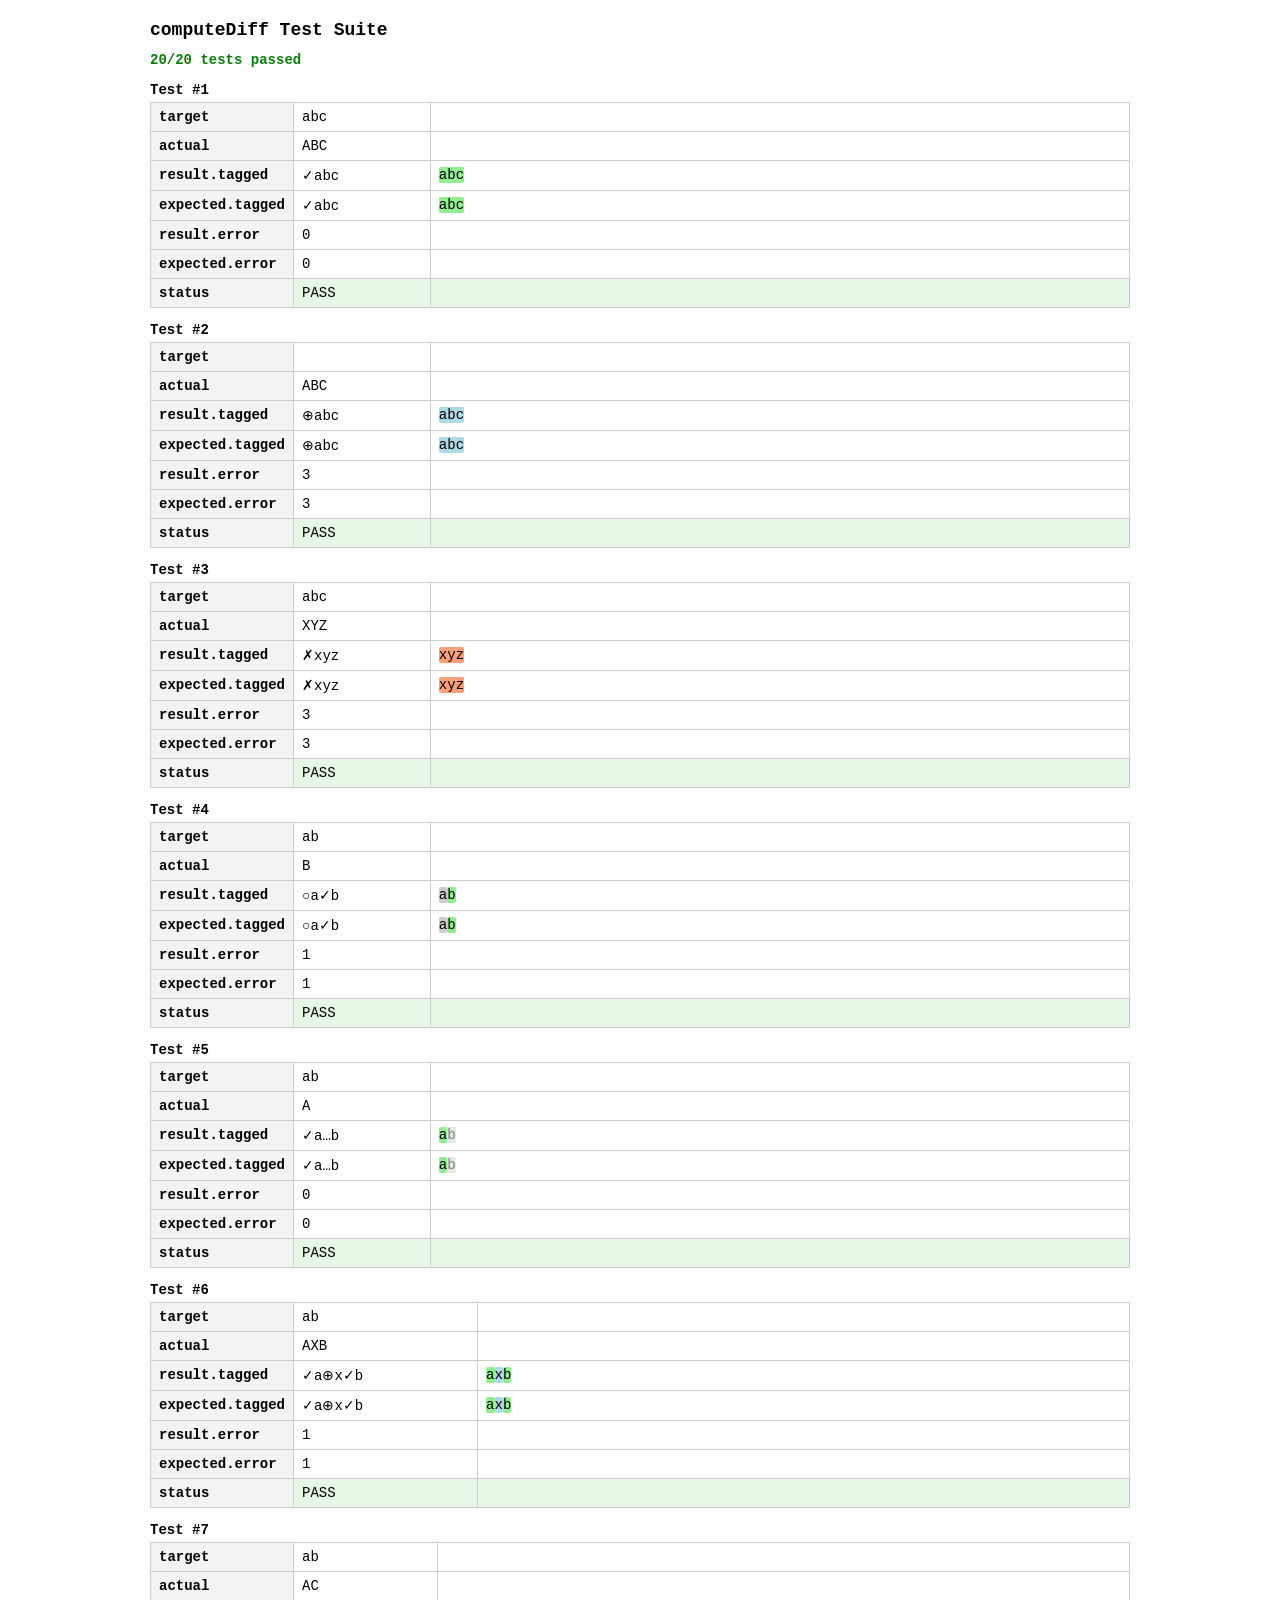
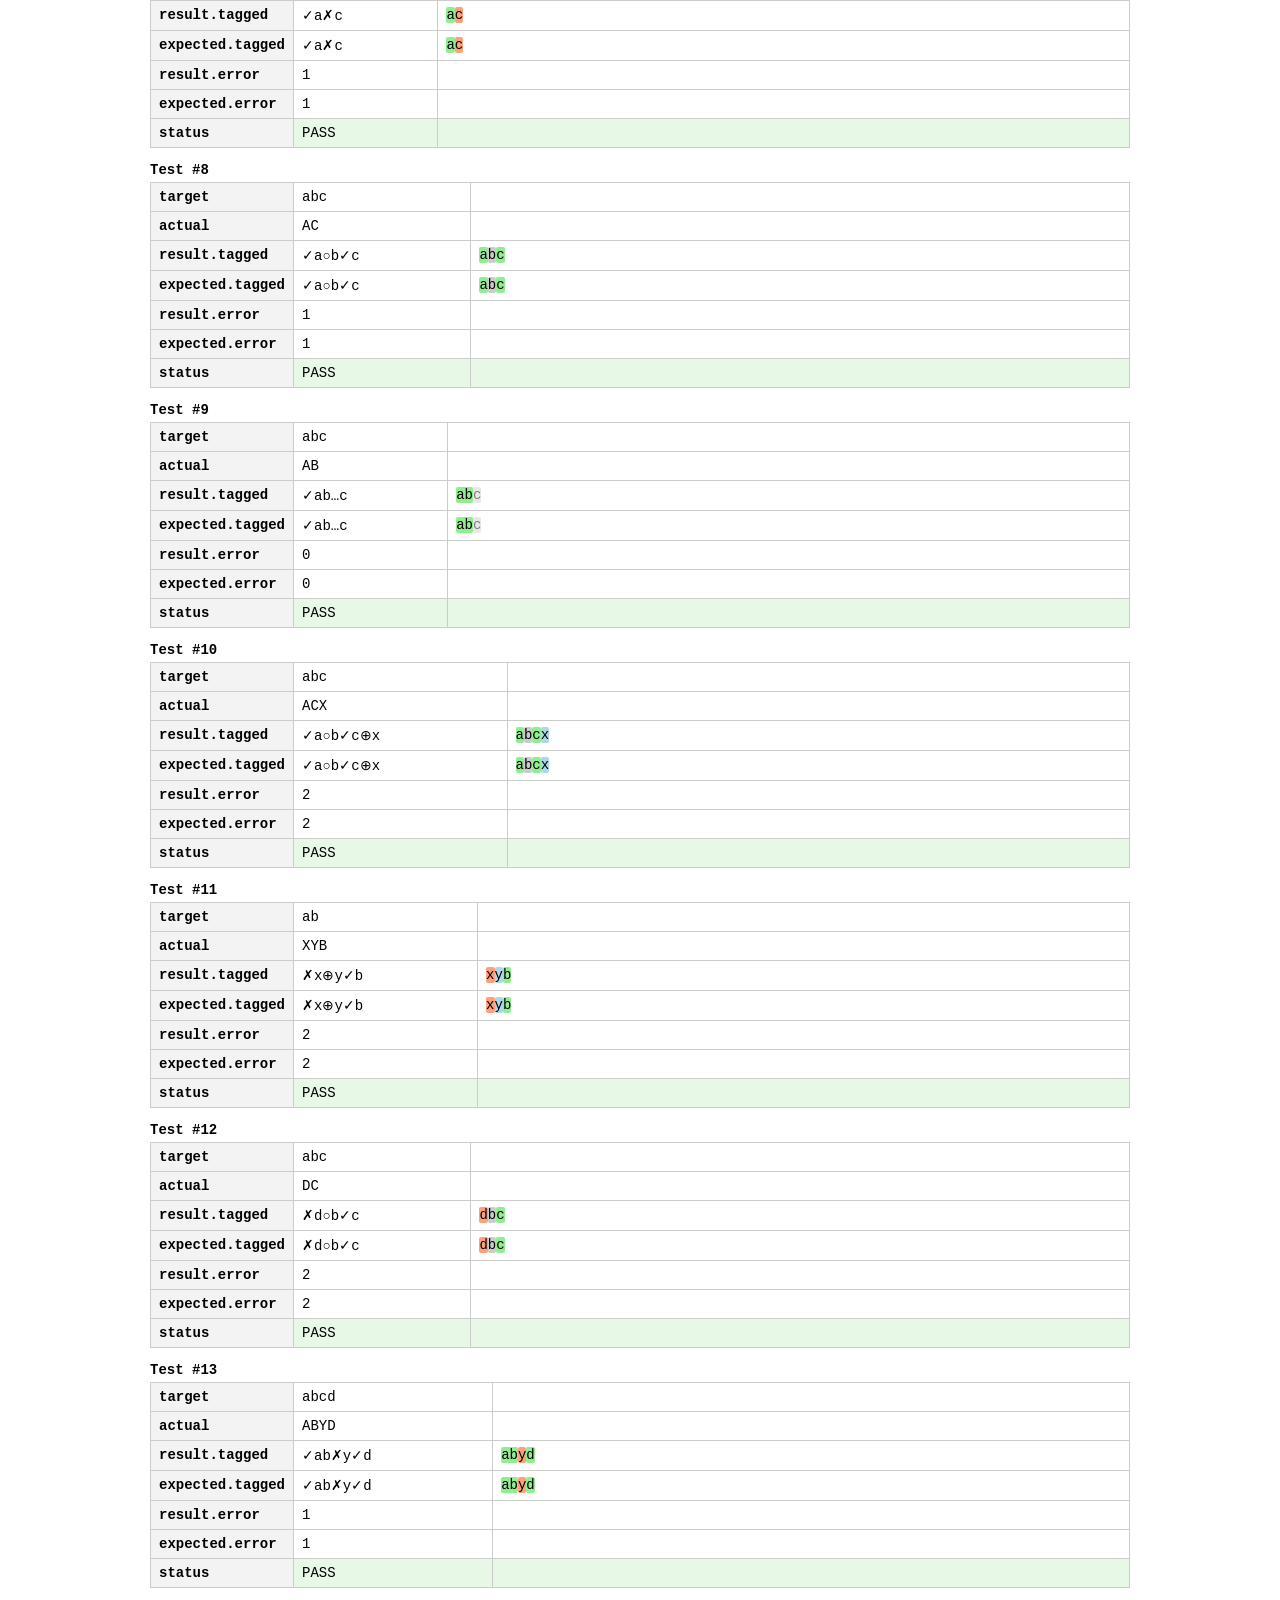
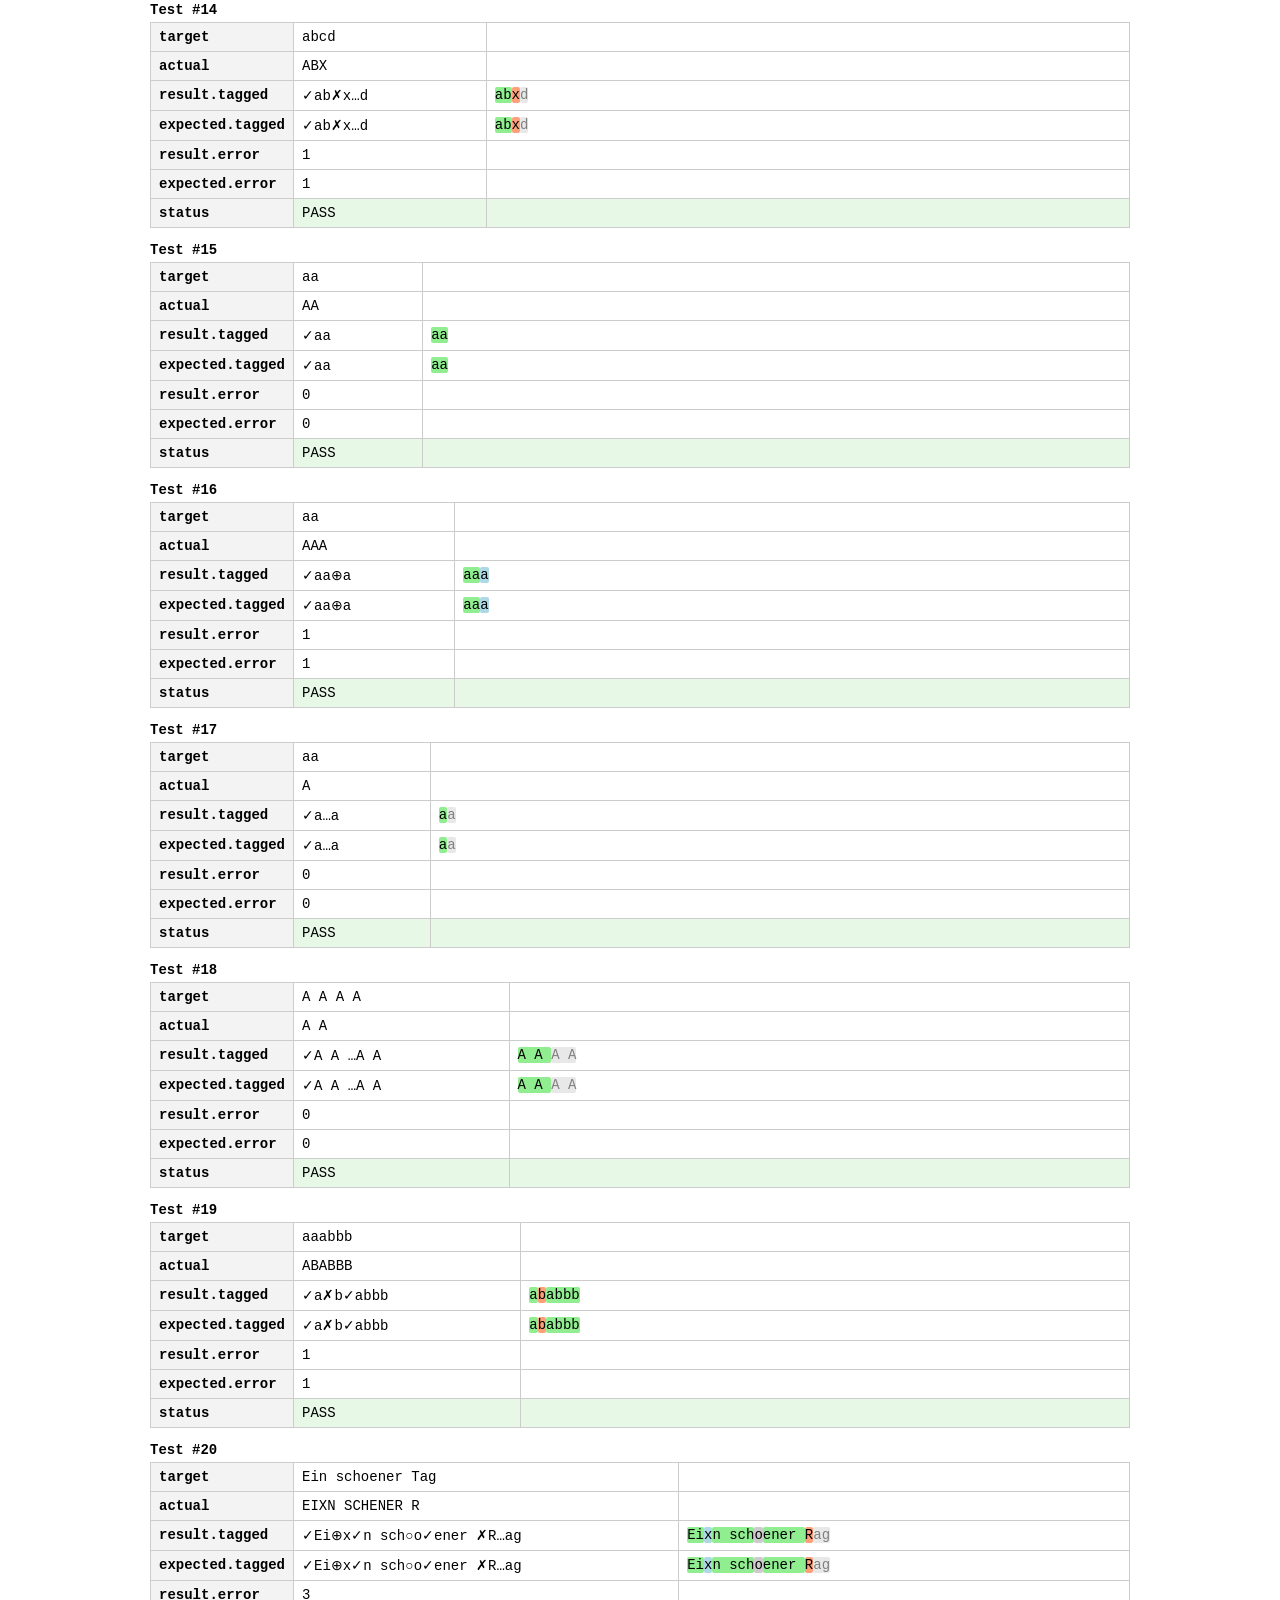
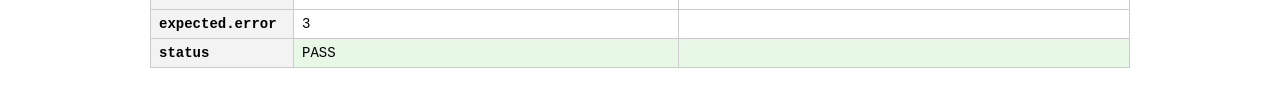
==== test_diff.html @ 58748673 "Initial implementation" ====
<!DOCTYPE html>
<html lang="en">

<head>
    <meta charset="UTF-8">
    <title>computeDiff Test Suite</title>
    <style>
        body {
            font-family: monospace;
            font-size: 14px;
            max-width: 980px;
            margin: 20px auto;
            padding: 0 12px;
        }

        h1 {
            font-size: 18px;
            margin-bottom: 12px;
        }

        #summary {
            font-weight: bold;
            margin-bottom: 14px;
        }

        .test-card {
            margin-bottom: 14px;
        }

        .test-title {
            font-weight: bold;
            margin: 0 0 4px;
        }

        .test-table {
            border-collapse: collapse;
            width: 100%;
        }

        .test-table td {
            border: 1px solid #ccc;
            padding: 6px 8px;
            vertical-align: top;
            text-align: left;
        }

        .test-table td:nth-child(2),
        .test-table td:nth-child(3) {
            font-family: "Courier New", Courier, monospace;
            font-variant-ligatures: none;
        }

        .k {
            width: 110px;
            background: #f3f3f3;
            font-weight: bold;
        }

        .test-table tr.pass {
            background: #e7f8e7;
        }

        .test-table tr.fail {
            background: #fdeaea;
        }

        .mono {
            white-space: pre-wrap;
            word-break: break-word;
        }

        .render-cell {
            min-width: 260px;
            white-space: pre;
        }

        .✓ {
            color: black;
            background: lightgreen;
            border-radius: 2px;
        }

        .⊕ {
            color: black;
            background: lightblue;
            border-radius: 2px;
        }

        .✗ {
            color: black;
            background: lightsalmon;
            border-radius: 2px;
        }

        .○ {
            color: black;
            background: #ccc;
            border-radius: 2px;
        }

        .… {
            color: gray;
            background: #e8e8e8;
            border-radius: 2px;
        }
    </style>
</head>

<body>
    <h1>computeDiff Test Suite</h1>
    <div id="summary"></div>
    <div id="results"></div>

    <script src="render.js"></script>
    <script src="diff.js"></script>
    <script>
        const tests = [

            // Single-marker focused
            { target: 'abc', actual: 'ABC', expected: '✓abc', expected_error: 0 },
            { target: '', actual: 'ABC', expected: '⊕abc', expected_error: 3 },
            { target: 'abc', actual: 'XYZ', expected: '✗xyz', expected_error: 3 },
            { target: 'ab', actual: 'B', expected: '○a✓b', expected_error: 1 },
            { target: 'ab', actual: 'A', expected: '✓a…b', expected_error: 0 },

            // Pair / triple combinations
            { target: 'ab', actual: 'AXB', expected: '✓a⊕x✓b', expected_error: 1 },
            { target: 'ab', actual: 'AC', expected: '✓a✗c', expected_error: 1 },
            { target: 'abc', actual: 'AC', expected: '✓a○b✓c', expected_error: 1 },
            { target: 'abc', actual: 'AB', expected: '✓ab…c', expected_error: 0 },
            { target: 'abc', actual: 'ACX', expected: '✓a○b✓c⊕x', expected_error: 2 },
            { target: 'ab', actual: 'XYB', expected: '✗x⊕y✓b', expected_error: 2 },
            { target: 'abc', actual: 'DC', expected: '✗d○b✓c', expected_error: 2 },
            { target: 'abcd', actual: 'ABYD', expected: '✓ab✗y✓d', expected_error: 1 },
            { target: 'abcd', actual: 'ABX', expected: '✓ab✗x…d', expected_error: 1 },

            // Original short-form example
            { target: 'aa', actual: 'AA', expected: '✓aa', expected_error: 0 },
            { target: 'aa', actual: 'AAA', expected: '✓aa⊕a', expected_error: 1 },
            { target: 'aa', actual: 'A', expected: '✓a…a', expected_error: 0 },
            { target: 'A A A A', actual: 'A A ', expected: '✓A A …A A', expected_error: 0 },
            { target: 'aaabbb', actual: 'ABABBB', expected: '✓a✗b✓abbb', expected_error: 1 },
            // Original long-form example
            {
                target: 'Ein schoener Tag',
                actual: 'EIXN SCHENER R',
                expected: '✓Ei⊕x✓n sch○o✓ener ✗R…ag',
                expected_error: 3
            }
        ];

        function runTests() {
            const results = document.getElementById('results');
            const summary = document.getElementById('summary');

            let passCount = 0;

            tests.forEach((t, idx) => {
                const received = computeDiff(t.target, t.actual);
                const ok = received.tagged === t.expected && received.error === t.expected_error;
                if (ok) passCount++;

                const card = document.createElement('section');
                card.className = 'test-card';
                const resultRenderId = 'result-render-' + idx;
                const expectedRenderId = 'expected-render-' + idx;
                card.innerHTML = [
                    '<div class="test-title">Test #' + (idx + 1) + '</div>',
                    '<table class="test-table">',
                    '  <tr><td class="k">target</td><td class="mono">' + escapeHtml(t.target) + '</td><td></td></tr>',
                    '  <tr><td class="k">actual</td><td class="mono">' + escapeHtml(t.actual) + '</td><td></td></tr>',
                    '  <tr><td class="k">result.tagged</td><td class="mono">' + escapeHtml(received.tagged) + '</td><td class="render-cell" id="' + resultRenderId + '"></td></tr>',
                    '  <tr><td class="k">expected.tagged</td><td class="mono">' + escapeHtml(t.expected) + '</td><td class="render-cell" id="' + expectedRenderId + '"></td></tr>',
                    '  <tr><td class="k">result.error</td><td class="mono">' + escapeHtml(received.error) + '</td><td></td></tr>',
                    '  <tr><td class="k">expected.error</td><td class="mono">' + escapeHtml(t.expected_error) + '</td><td></td></tr>',
                    '  <tr class="' + (ok ? 'pass' : 'fail') + '"><td class="k">status</td><td>' + (ok ? 'PASS' : 'FAIL') + '</td><td></td></tr>',
                    '</table>'
                ].join('');

                results.appendChild(card);

                renderActualFromTaggedString(received.tagged, document.getElementById(resultRenderId));
                renderActualFromTaggedString(t.expected, document.getElementById(expectedRenderId));
            });

            summary.textContent = passCount + '/' + tests.length + ' tests passed';
            summary.style.color = passCount === tests.length ? '#0a7d0a' : '#c00000';
        }

        function escapeHtml(s) {
            return String(s)
                .replace(/&/g, '&amp;')
                .replace(/</g, '&lt;')
                .replace(/>/g, '&gt;');
        }

        runTests();
    </script>
</body>

</html>
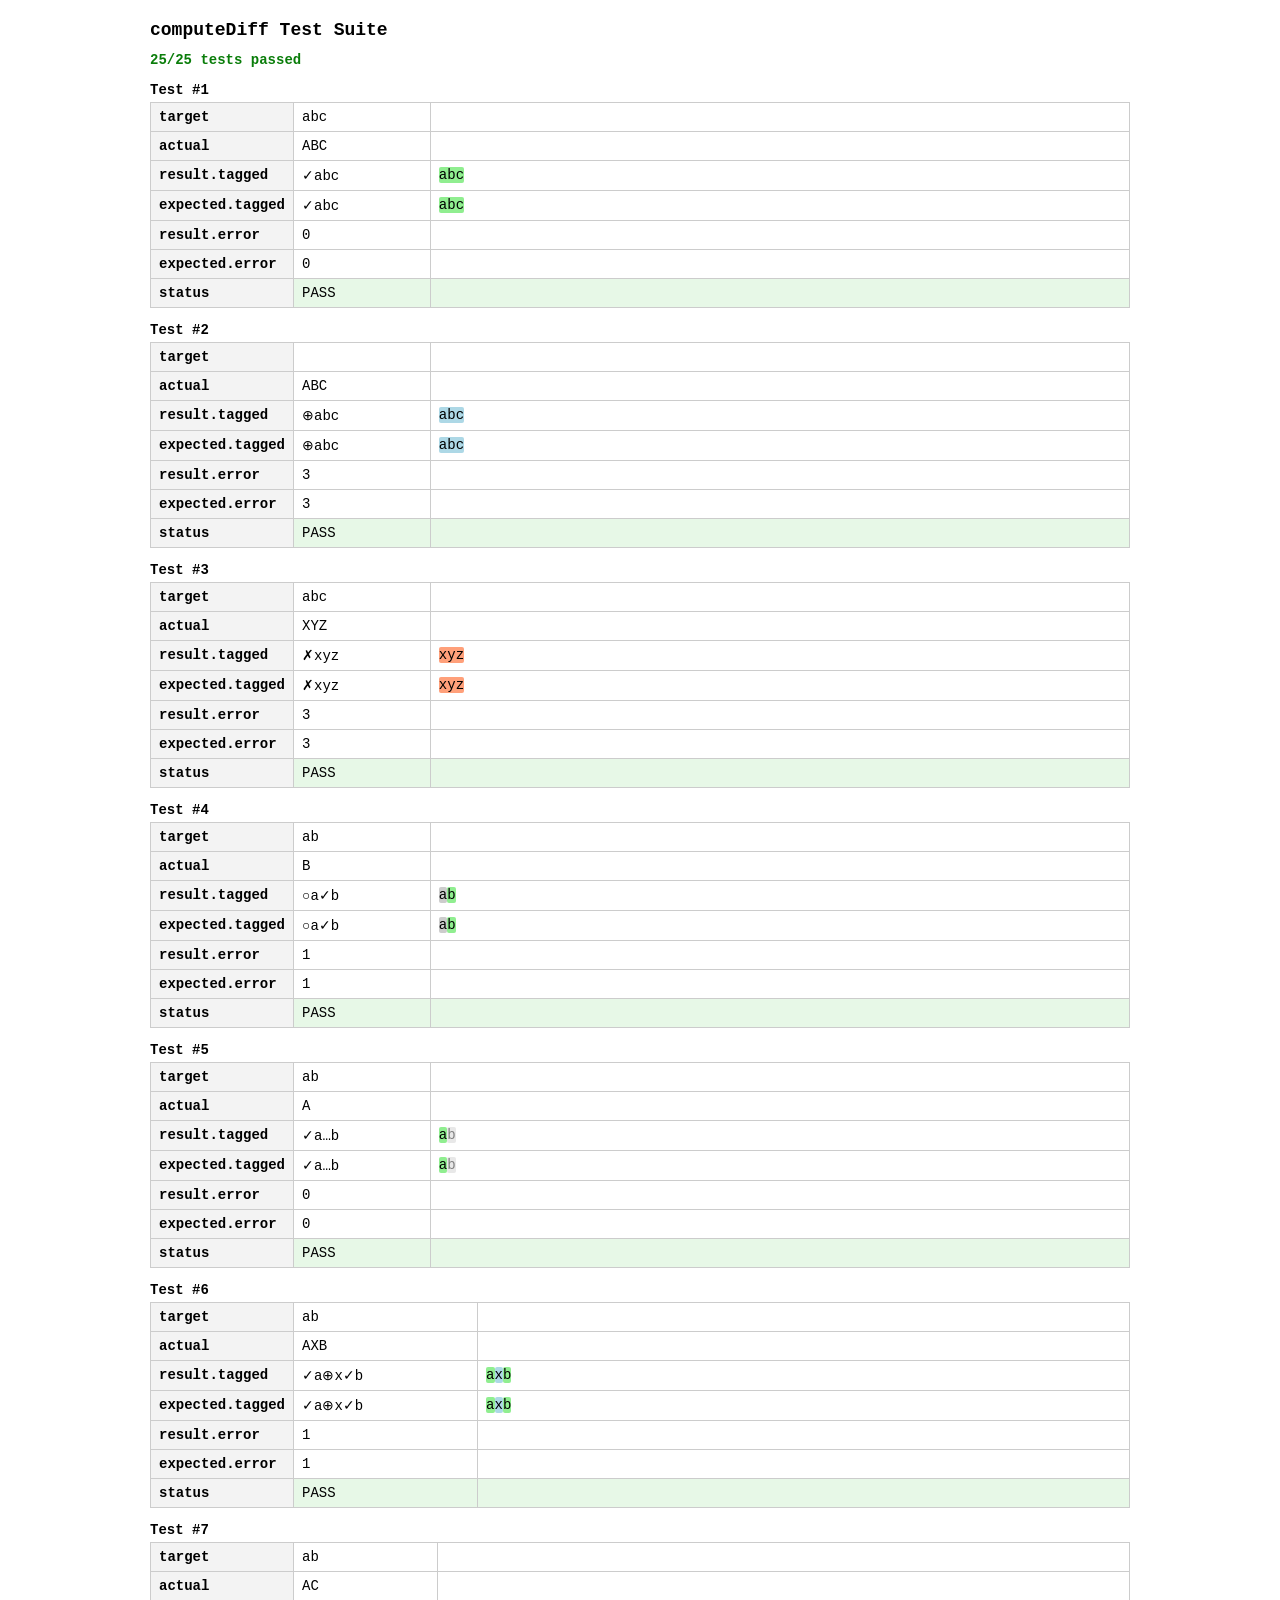
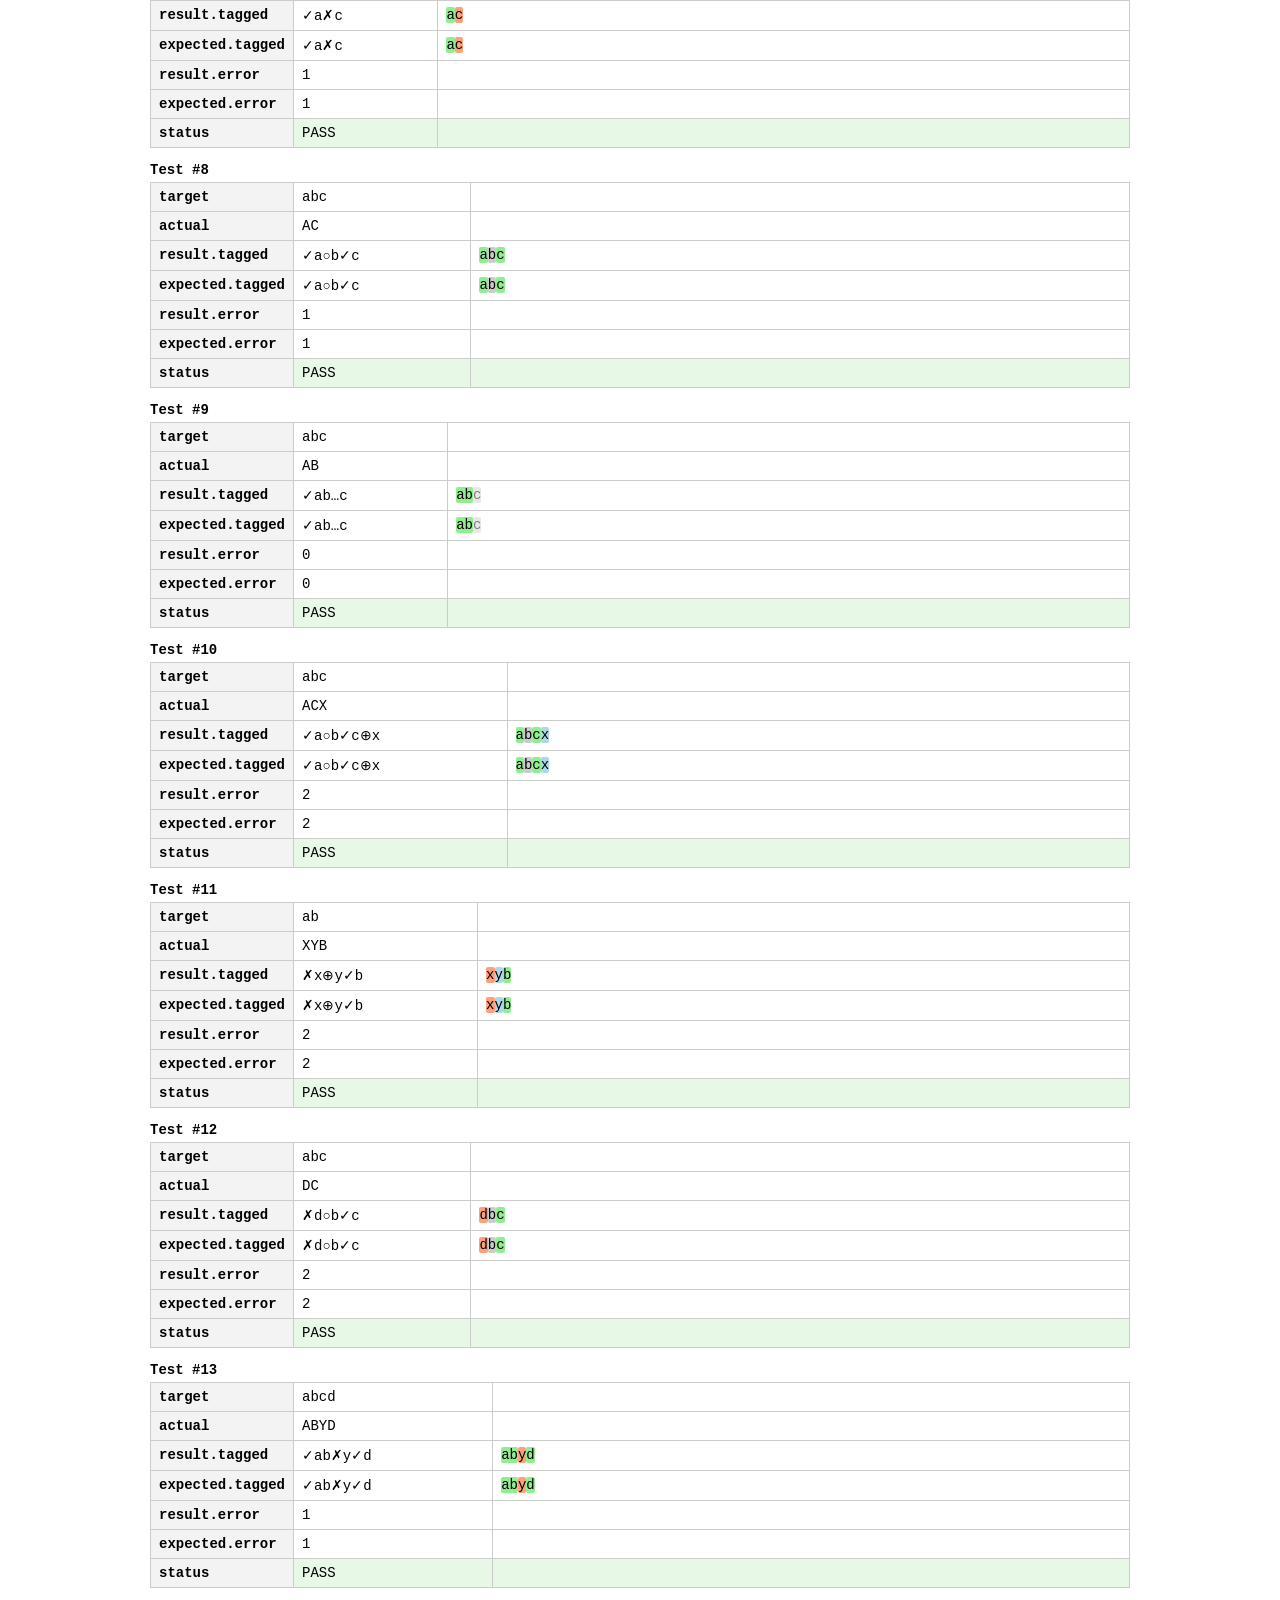
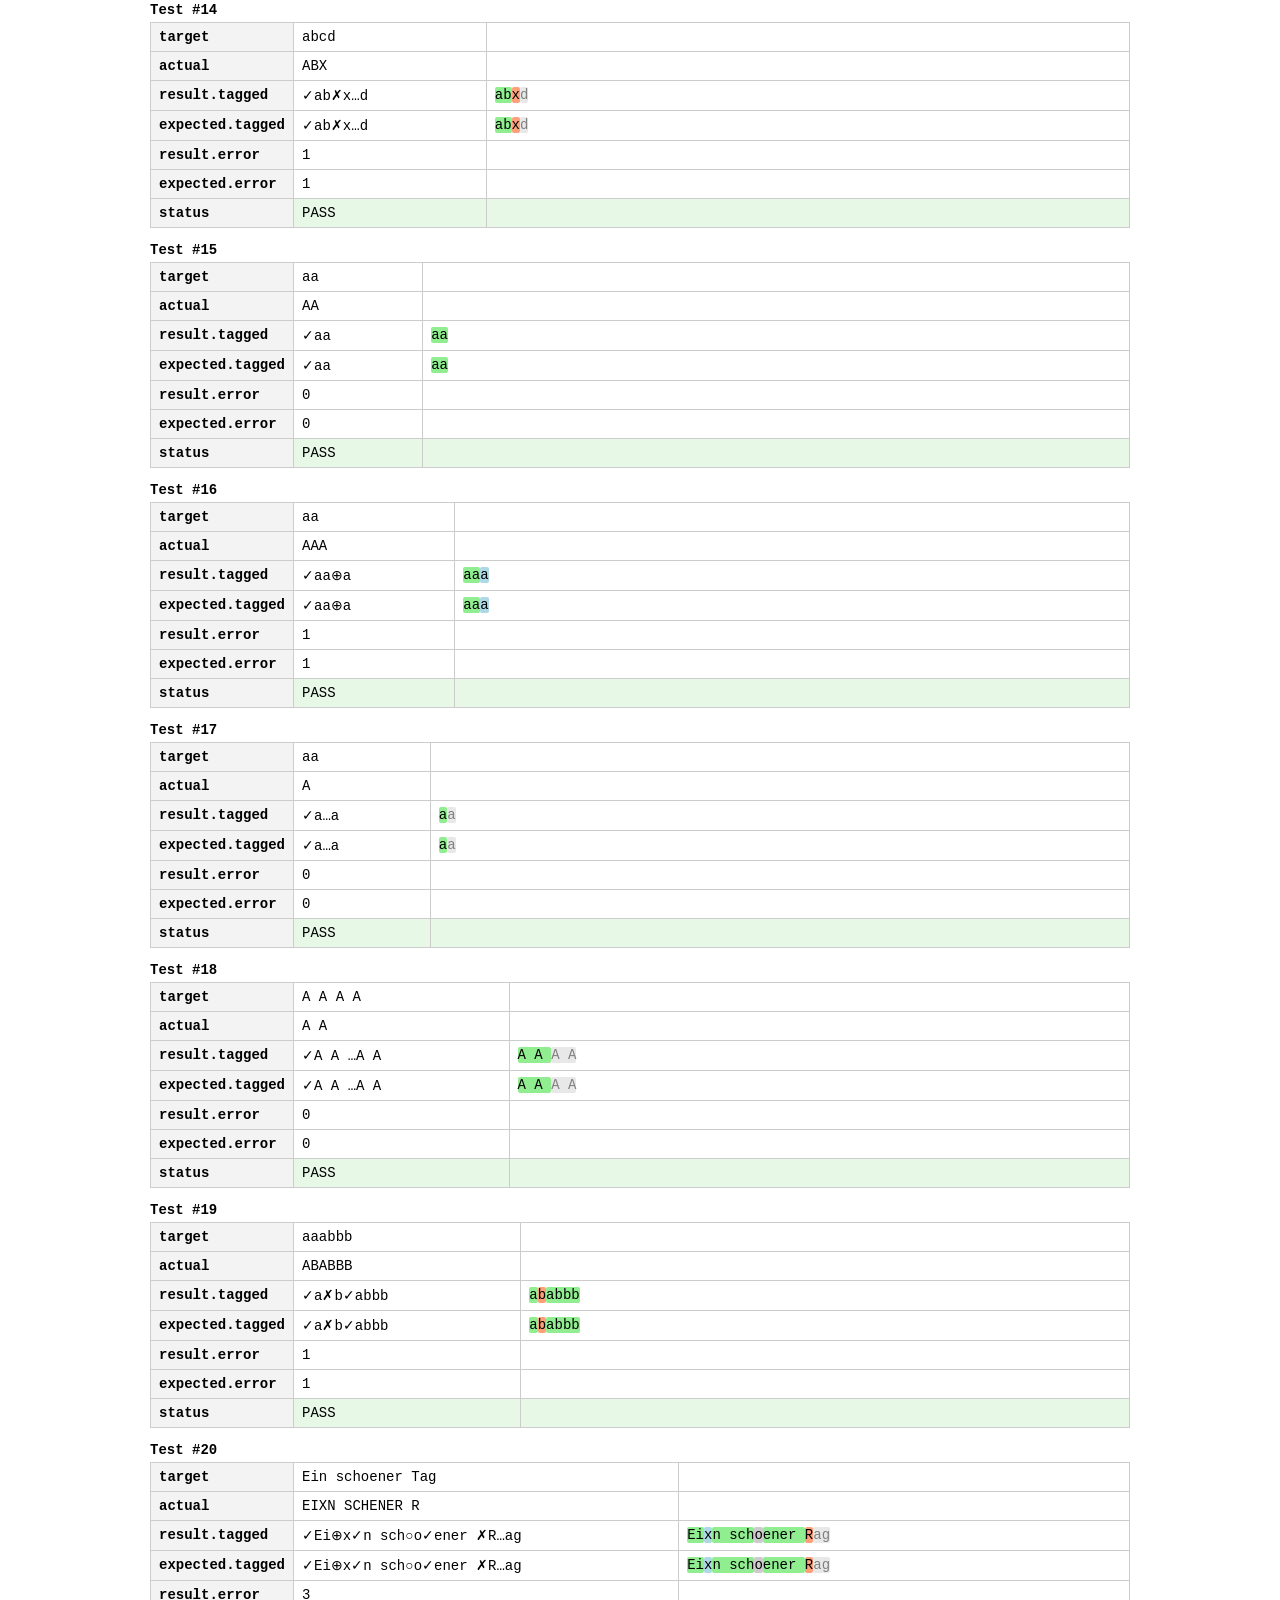
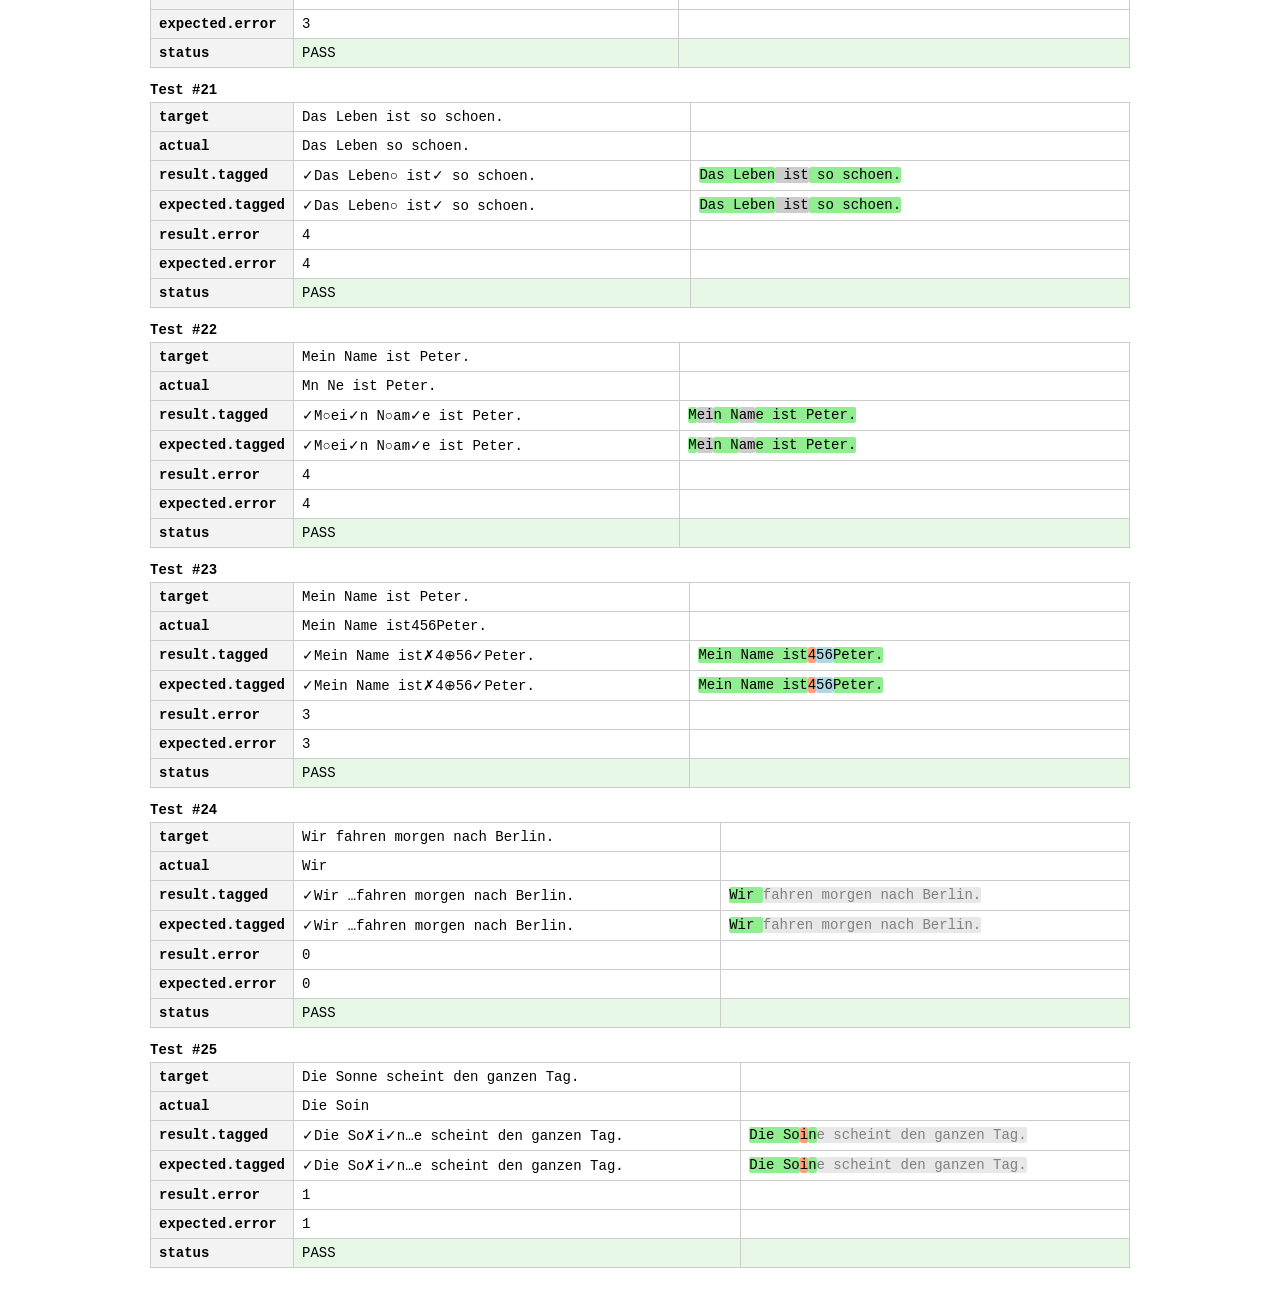
==== commit 606f58bb: "zwischenstand" ====
--- a/test_diff.html
+++ b/test_diff.html
@@ -141,13 +141,15 @@
             { target: 'A A A A', actual: 'A A ', expected: '✓A A …A A', expected_error: 0 },
             { target: 'aaabbb', actual: 'ABABBB', expected: '✓a✗b✓abbb', expected_error: 1 },
             // Original long-form example
-            {
-                target: 'Ein schoener Tag',
-                actual: 'EIXN SCHENER R',
-                expected: '✓Ei⊕x✓n sch○o✓ener ✗R…ag',
-                expected_error: 3
-            }
-        ];
+            { target: 'Ein schoener Tag', actual: 'EIXN SCHENER R', expected: '✓Ei⊕x✓n sch○o✓ener ✗R…ag', expected_error: 3 },
+            // Complicate sentences
+            { target: 'Das Leben ist so schoen.', actual: 'Das Leben so schoen.', expected: '✓Das Leben○ ist✓ so schoen.', expected_error: 4 },
+            { target: 'Mein Name ist Peter.', actual: 'Mn Ne ist Peter.', expected: '✓M○ei✓n N○am✓e ist Peter.', expected_error: 4 },
+            { target: 'Mein Name ist Peter.', actual: 'Mein Name ist456Peter.', expected: '✓Mein Name ist✗4⊕56✓Peter.', expected_error: 3 },
+            { target: 'Wir fahren morgen nach Berlin.', actual: 'Wir ', expected: '✓Wir …fahren morgen nach Berlin.', expected_error: 0 },
+             // Das in könnte auch später in den Satz passen aber es ist sicher so, dass das i ein n sein sollte.
+            { target: 'Die Sonne scheint den ganzen Tag.', actual: 'Die Soin', expected: '✓Die So✗i✓n…e scheint den ganzen Tag.', expected_error: 1 }
+      ];
 
         function runTests() {
             const results = document.getElementById('results');
